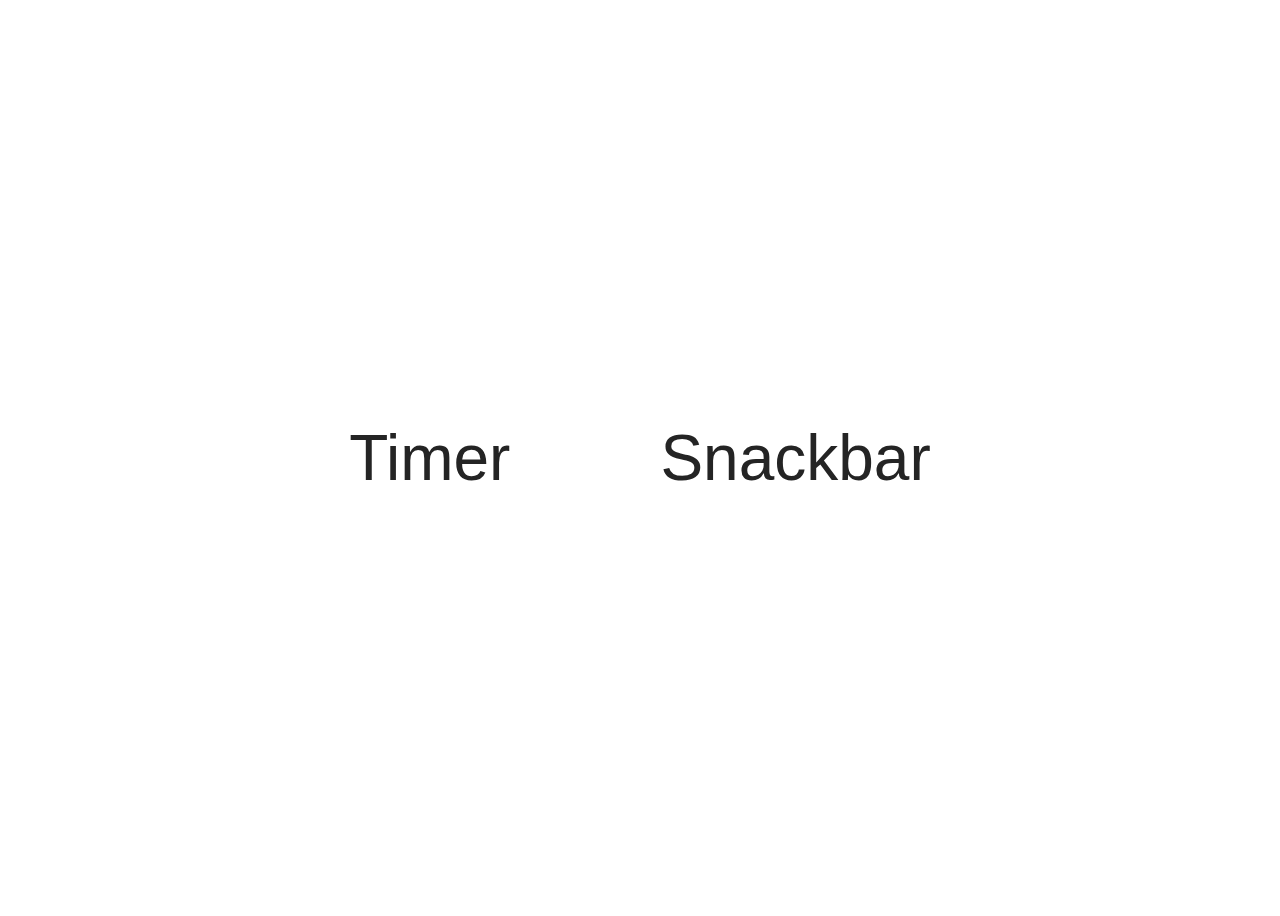
==== src/index.html @ 019d95c4 "26/06/2024" ====
<!DOCTYPE html>
<html lang="en">
  <head>
    <meta charset="UTF-8" />
    <link rel="icon" type="image/svg+xml" href="/favicon.svg" />
    <meta name="viewport" content="width=device-width, initial-scale=1.0" />
    <title>Vanilla App Template</title>
    <link rel="stylesheet" href="./css/styles.css" />
  </head>
  <body>
    <div class="main">
    <a href="./1-timer.html" class="timer">Timer</a>
    <a href="./2-snackbar.html" class="snackbar">Snackbar</a>
  </div>
  </body>
</html>
---- src/css/styles.css ----
/**
  |============================
  | include css partials with
  | default @import url()
  |============================
*/
@import url('./reset.css');
@import url('./vite-promo.css');
@import url('./header.css');

:root {
  font-family: Inter, Avenir, Helvetica, Arial, sans-serif;
  font-size: 16px;
  line-height: 24px;
  font-weight: 400;

  color: #242424;
  background-color: rgba(255, 255, 255, 0.87);

  font-synthesis: none;
  text-rendering: optimizeLegibility;
  -webkit-font-smoothing: antialiased;
  -moz-osx-font-smoothing: grayscale;
  -webkit-text-size-adjust: 100%;
}
.main {
  display: flex;
  justify-content: center;
  gap: 150px;
  font-size: 64px;
  align-items: center;
  height: 100vh;
}

.timer:hover {
  color: blue;
}
.snackbar:hover {
  color: blue;
}
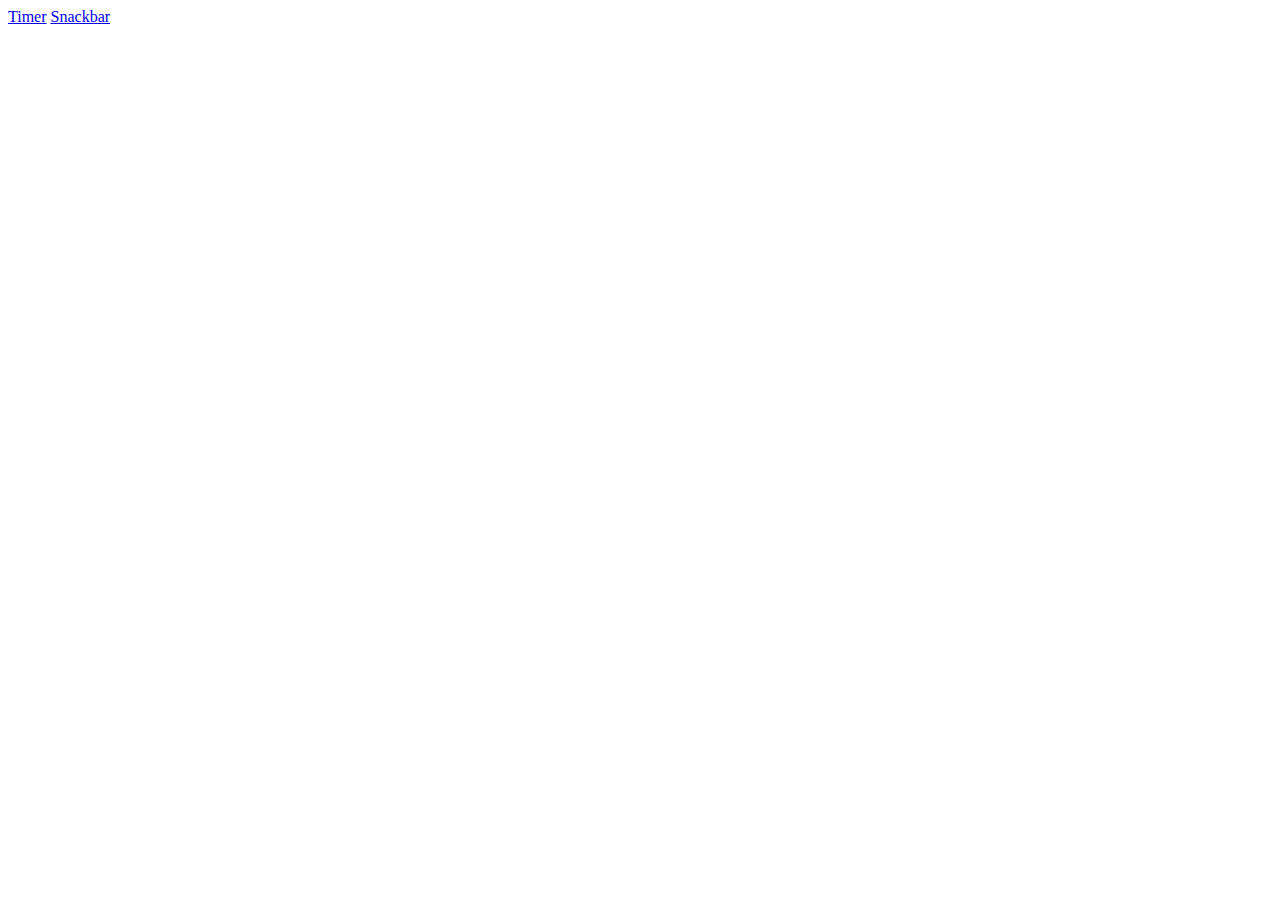
==== commit 4434ee43: "test path" ====
--- a/src/index.html
+++ b/src/index.html
@@ -5,12 +5,12 @@
     <link rel="icon" type="image/svg+xml" href="/favicon.svg" />
     <meta name="viewport" content="width=device-width, initial-scale=1.0" />
     <title>Vanilla App Template</title>
-    <link rel="stylesheet" href="./css/styles.css" />
+    <link rel="stylesheet" href="./src/css/styles.css" />
   </head>
   <body>
     <div class="main">
-    <a href="./1-timer.html" class="timer">Timer</a>
-    <a href="./2-snackbar.html" class="snackbar">Snackbar</a>
-  </div>
+      <a href="./1-timer.html" class="timer">Timer</a>
+      <a href="./2-snackbar.html" class="snackbar">Snackbar</a>
+    </div>
   </body>
 </html>
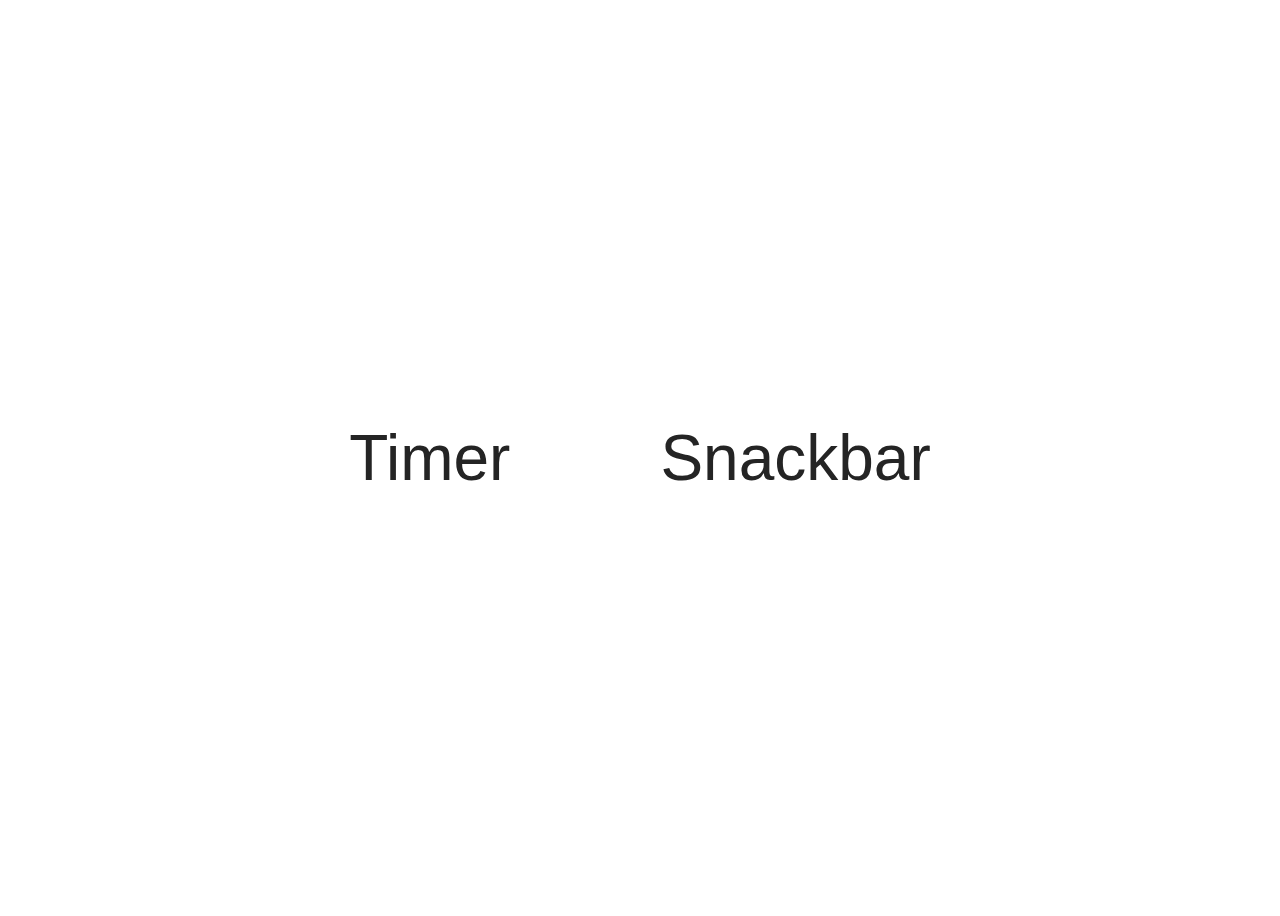
==== commit 9c27774f: "12:30" ====
--- a/src/index.html
+++ b/src/index.html
@@ -5,7 +5,7 @@
     <link rel="icon" type="image/svg+xml" href="/favicon.svg" />
     <meta name="viewport" content="width=device-width, initial-scale=1.0" />
     <title>Vanilla App Template</title>
-    <link rel="stylesheet" href="./src/css/styles.css" />
+    <link rel="stylesheet" href="./css/styles.css" />
   </head>
   <body>
     <div class="main">
--- a/src/css/styles.css
+++ b/src/css/styles.css
@@ -0,0 +1,40 @@
+/**
+  |============================
+  | include css partials with
+  | default @import url()
+  |============================
+*/
+@import url('./reset.css');
+@import url('./vite-promo.css');
+@import url('./header.css');
+
+:root {
+  font-family: Inter, Avenir, Helvetica, Arial, sans-serif;
+  font-size: 16px;
+  line-height: 24px;
+  font-weight: 400;
+
+  color: #242424;
+  background-color: rgba(255, 255, 255, 0.87);
+
+  font-synthesis: none;
+  text-rendering: optimizeLegibility;
+  -webkit-font-smoothing: antialiased;
+  -moz-osx-font-smoothing: grayscale;
+  -webkit-text-size-adjust: 100%;
+}
+.main {
+  display: flex;
+  justify-content: center;
+  gap: 150px;
+  font-size: 64px;
+  align-items: center;
+  height: 100vh;
+}
+
+.timer:hover {
+  color: blue;
+}
+.snackbar:hover {
+  color: blue;
+}
